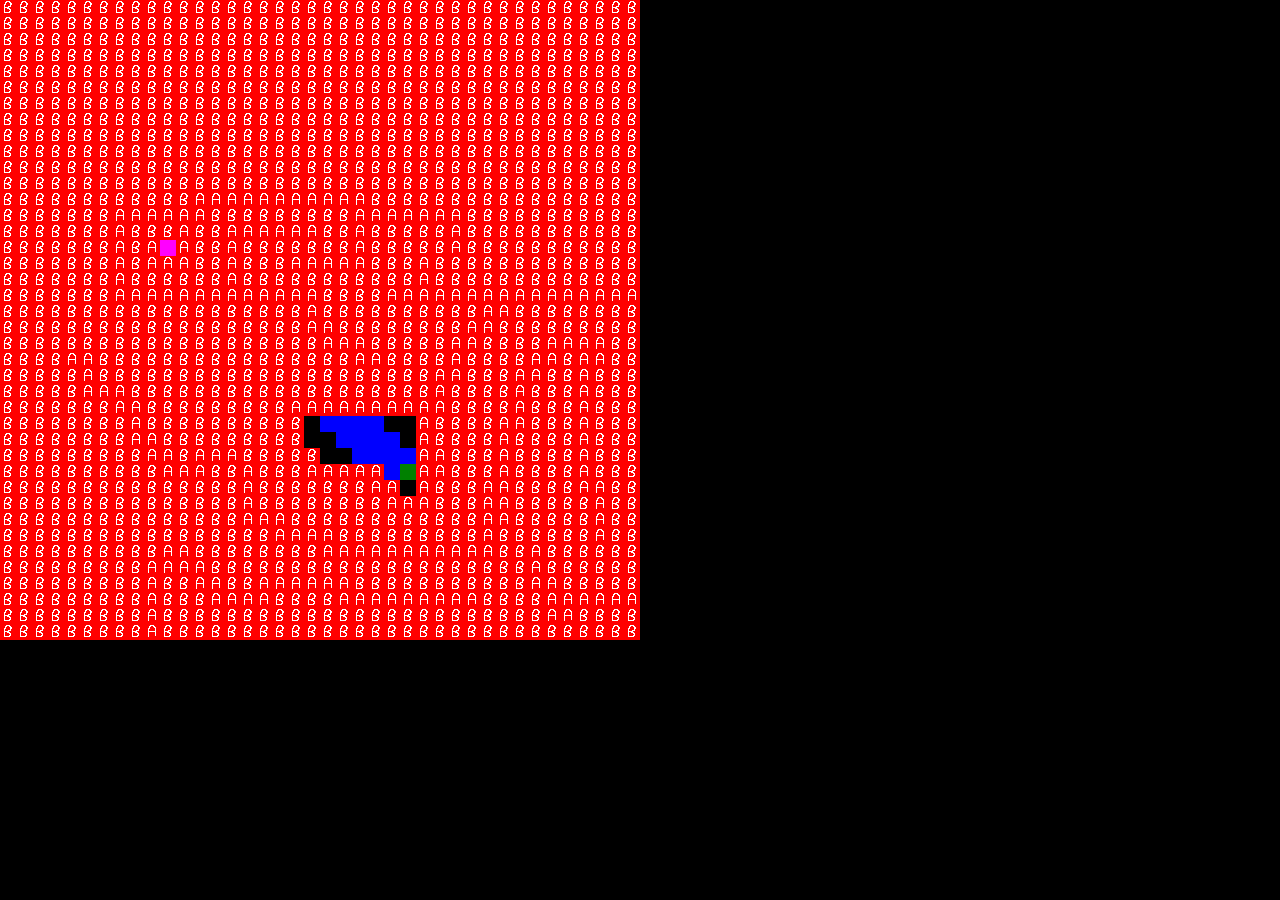
==== Astar/index.html @ d9e6318f "Astar" ====
<!DOCTYPE html>
<html lang="en">
    <head>
        <!-- Generated by GameMaker:Studio http://www.yoyogames.com/gamemaker/studio -->
        <meta http-equiv="X-UA-Compatible" content="IE=edge" />
        <meta http-equiv="pragma" content="no-cache"/>
        <meta name="apple-mobile-web-app-capable" content="yes" />
        <meta name ="viewport" content="width=device-width, initial-scale=1.0, maximum-scale=1.0, user-scalable=0" />
        <meta name="apple-mobile-web-app-status-bar-style" content="black-translucent" />
        <meta charset="utf-8"/>

        <!-- Set the title bar of the page -->
        <title>Created with GameMaker: Studio</title>

        <!-- Set the background colour of the document -->
        <style>
            body {
              background: #000000;
              color:#cccccc;
              margin: 0px;
              padding: 0px;
              border: 0px;
            }
            canvas {
                      image-rendering: optimizeSpeed;
                      -webkit-interpolation-mode: nearest-neighbor;
                      -ms-touch-action: none;
                      margin: 0px;
                      padding: 0px;
                      border: 0px;
            }
            :-webkit-full-screen #canvas {
                 width: 100%;
                 height: 100%;
            }
            div.gm4html5_div_class
            {
              margin: 0px;
              padding: 0px;
              border: 0px;
            }
            /* START - Login Dialog Box */
            div.gm4html5_login
            {
                 padding: 20px;
                 position: absolute;
                 border: solid 2px #000000;
                 background-color: #404040;
                 color:#00ff00;
                 border-radius: 15px;
                 box-shadow: #101010 20px 20px 40px;
            }
            div.gm4html5_cancel_button
            {
                 float: right;
            }
            div.gm4html5_login_button
            {
                 float: left;
            }
            div.gm4html5_login_header
            {
                 text-align: center;
            }
            /* END - Login Dialog Box */
            :-webkit-full-screen {
               width: 100%;
               height: 100%;
            }
        </style>
    </head>

    <body>
        <div class="gm4html5_div_class" id="gm4html5_div_id">
            <!-- Create the canvas element the game draws to -->
            <canvas id="canvas" width="640" height="640">
               <p>Your browser doesn't support HTML5 canvas.</p>
            </canvas>
        </div>

        <!-- Run the game code -->
        <script type="text/javascript" src="html5game/wat.js?HODAC=327349350"></script>
    </body>
</html>
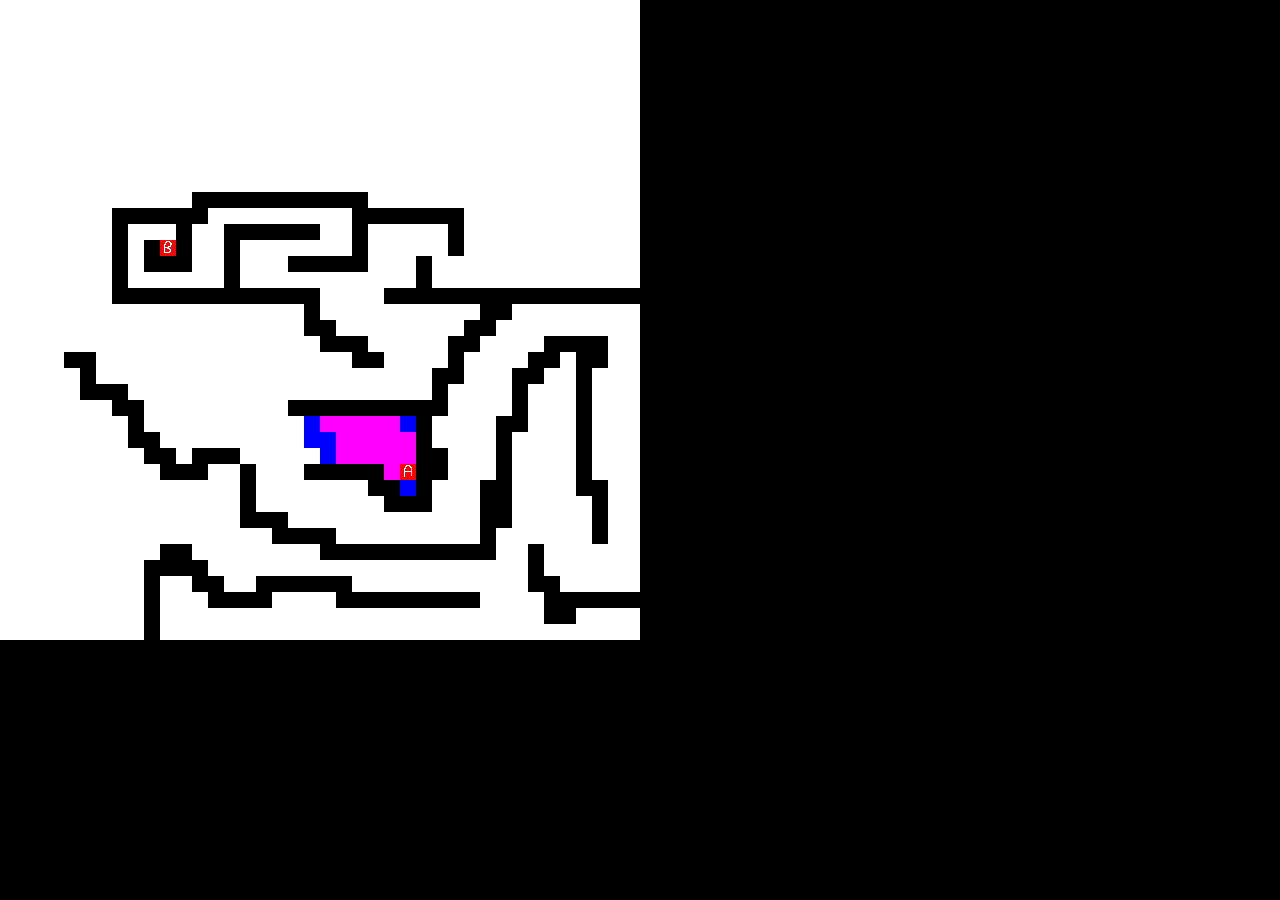
==== commit a5f1ab78: "A*" ====
--- a/Astar/index.html
+++ b/Astar/index.html
@@ -79,6 +79,6 @@
         </div>
 
         <!-- Run the game code -->
-        <script type="text/javascript" src="html5game/wat.js?HODAC=327349350"></script>
+        <script type="text/javascript" src="html5game/wat.js?PRAAC=1091693909"></script>
     </body>
 </html>
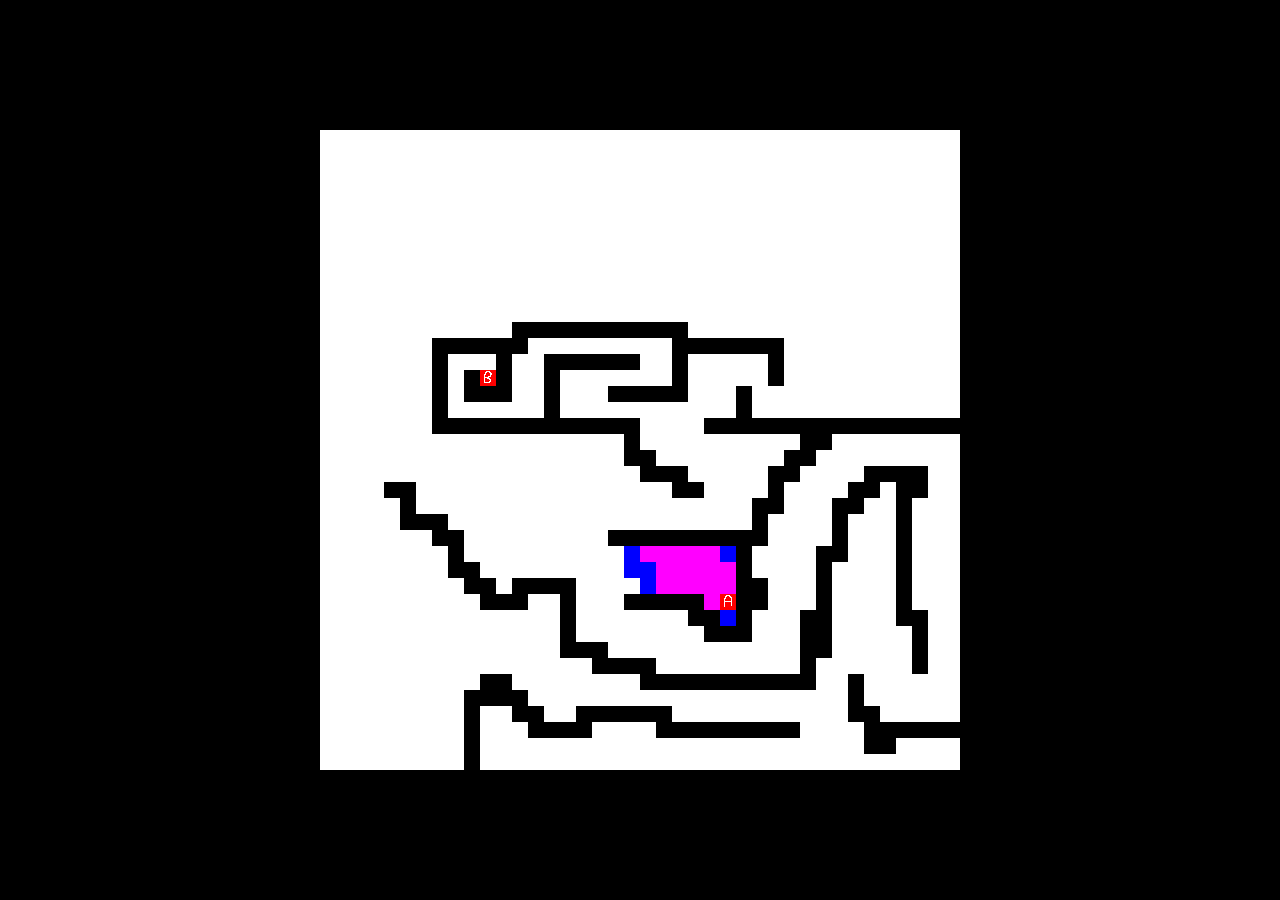
==== commit 4ac22bd1: "improved A*" ====
--- a/Astar/index.html
+++ b/Astar/index.html
@@ -10,7 +10,7 @@
         <meta charset="utf-8"/>
 
         <!-- Set the title bar of the page -->
-        <title>Created with GameMaker: Studio</title>
+        <title>A* algorithm</title>
 
         <!-- Set the background colour of the document -->
         <style>
@@ -35,7 +35,11 @@
             }
             div.gm4html5_div_class
             {
-              margin: 0px;
+              position: fixed;
+              top: 50%;
+              left: 50%;
+              margin-left: -320px;
+              margin-top: -320px;
               padding: 0px;
               border: 0px;
             }
@@ -79,6 +83,6 @@
         </div>
 
         <!-- Run the game code -->
-        <script type="text/javascript" src="html5game/wat.js?PRAAC=1091693909"></script>
+        <script type="text/javascript" src="html5game/wat.js?TXFAC=1728352945"></script>
     </body>
 </html>
